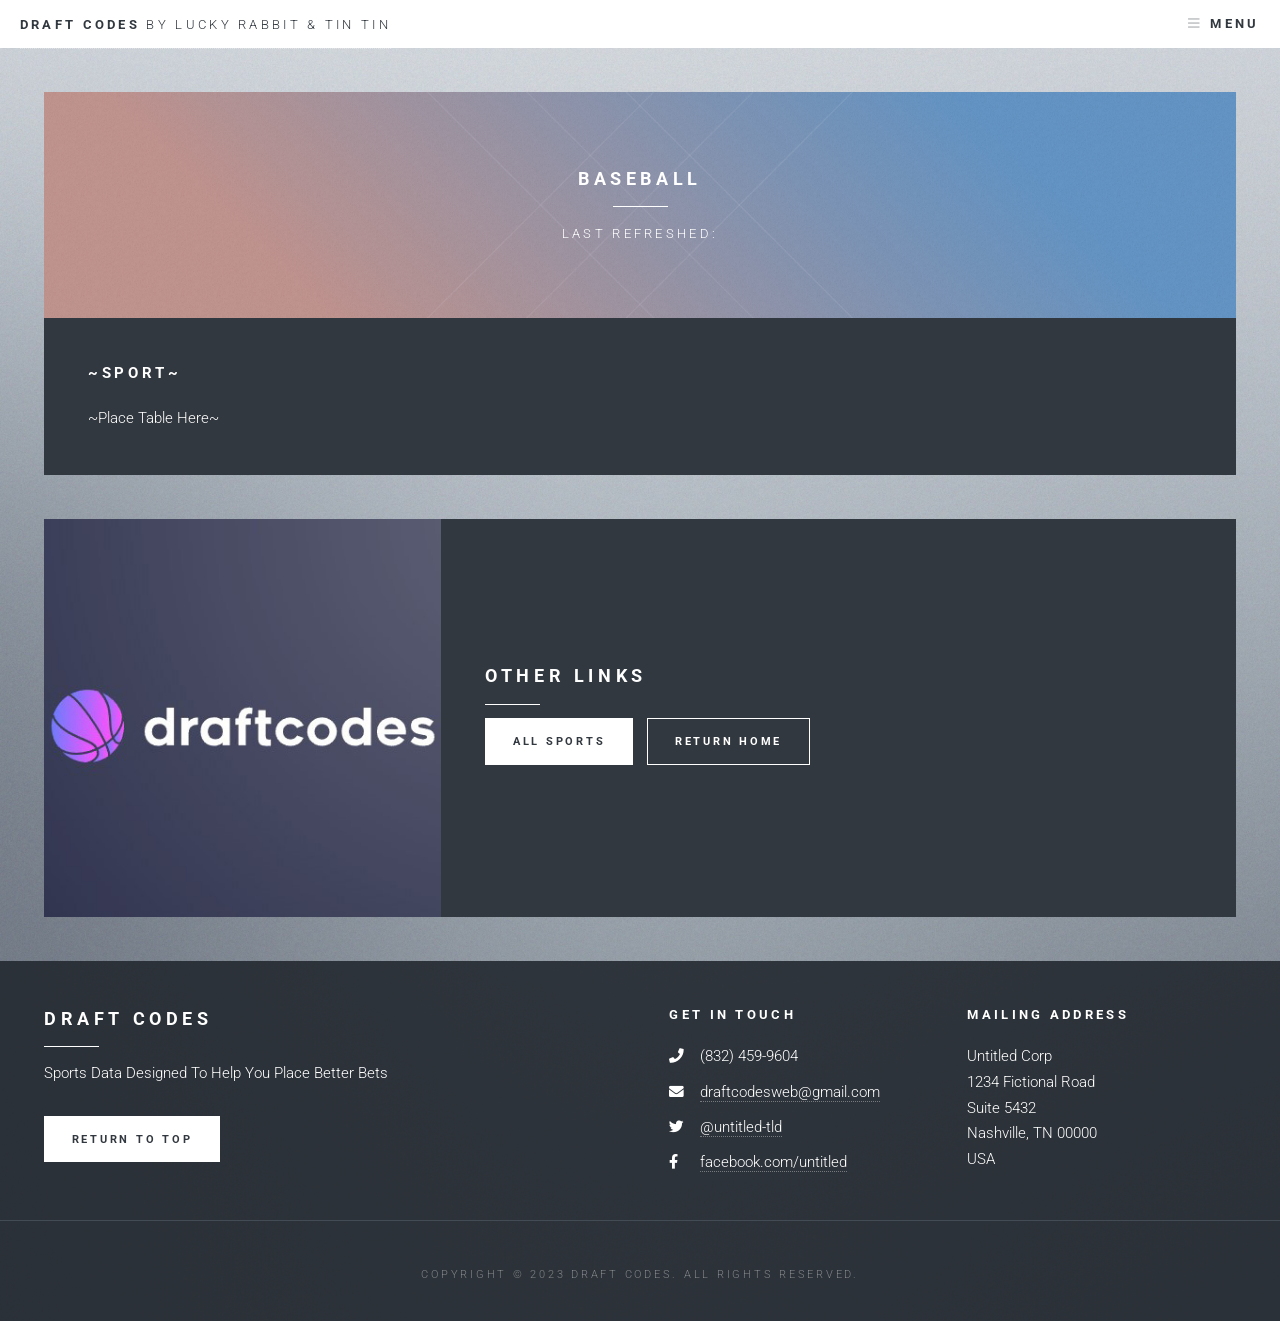
==== baseball.html @ b9e0474b "page changes" ====
<html>
	<head>
		<title>DraftCodes</title>
		<meta charset="utf-8" />
		<meta name="viewport" content="width=device-width, initial-scale=1, user-scalable=no" />
		<link rel="stylesheet" href="assets/css/main.css" />
	</head>
	<body class="is-preload">

		<!-- Page Wrapper -->
			<div id="page-wrapper">

				<!-- Header -->
					<header id="header">
						<h1><a href="index.html">Draft Codes <span>by Lucky Rabbit & Tin Tin</span></a></h1>
						<nav>
							<a href="#menu">Menu</a>
						</nav>
					</header>

				<!-- Menu -->
				<nav id="menu">
					<div class="inner">
						<h2>Menu</h2>
						<ul class="links">
							<li><a href="index.html">Home</a></li>
							<li><a href="generic.html">Sports</a></li>
							<li><a href="subscribe.html">Subscribe</a></li>
							<li><a href="subscribe.html#two">Customer Portal</a></li>
						</ul>
					</div>
				</nav>

				<!-- Main -->
					<div id="main">

				<!-- Content -->
							<section id="content" class="default">
								<header class="major">
									<h2>Baseball</h2>
									<p>Last Refreshed:</p>
								</header>
								<div class="content">
                  <h1>~Sport~</h1>
									<p>~Place Table Here~</p>
								</div>
							</section>
							<section id="two" class="spotlight">
								<div class="image"><img src="images/draftcodes.jpg" alt="" /></div><div class="content">
									<h2>Other Links</h2>
									<ul class="actions">
                    <li><a href="generic.html" target="_blank" class="button primary">All Sports</a></li>
										<li><a href="index.html" class="button">Return Home</a></li>
                  </ul>
								</div>
							</section>
					</div>

				<!-- Footer -->
				<section id="footer">
					<div class="inner">
						<section class="about">
							<h2>Draft Codes</h2>
							<p>Sports Data Designed To Help You Place Better Bets</p>
							<ul class="actions">
								<li><a href="index.html" class="button primary">Return To Top</a></li>
							</ul>
						</section>
						<section>
							<h3>Get in Touch</h3>
							<ul class="contact">
								<li class="icon solid fa-phone">(832) 459-9604</li>
								<li class="icon solid fa-envelope"><a href = "mailto: draftcodesweb@gmail.com">draftcodesweb@gmail.com</a></li>
								<li class="icon brands fa-twitter"><a href="#">@untitled-tld</a></li>
								<li class="icon brands fa-facebook-f"><a href="#">facebook.com/untitled</a></li>
							</ul>
						</section>
						<section>
							<h3>Mailing Address</h3>
							<p>Untitled Corp<br />
							1234 Fictional Road<br />
							Suite 5432<br />
							Nashville, TN 00000<br />
							USA</p>
						</section>
					</div>
					<div class="copyright">
						<p>Copyright &copy; 2023 Draft Codes. All rights reserved.</p>
					</div>
				</section>

			</div>

		<!-- Scripts -->
			<script src="assets/js/jquery.min.js"></script>
			<script src="assets/js/browser.min.js"></script>
			<script src="assets/js/breakpoints.min.js"></script>
			<script src="assets/js/util.js"></script>
			<script src="assets/js/main.js"></script>

	</body>
</html>
---- assets/css/main.css ----
@import url(fontawesome-all.min.css);
@import url("https://fonts.googleapis.com/css?family=Roboto:300,700,300italic,700italic");

/*
	Magnetic by Pixelarity
	pixelarity.com | hello@pixelarity.com
	License: pixelarity.com/license
*/

html, body, div, span, applet, object,
iframe, h1, h2, h3, h4, h5, h6, p, blockquote,
pre, a, abbr, acronym, address, big, cite,
code, del, dfn, em, img, ins, kbd, q, s, samp,
small, strike, strong, sub, sup, tt, var, b,
u, i, center, dl, dt, dd, ol, ul, li, fieldset,
form, label, legend, table, caption, tbody,
tfoot, thead, tr, th, td, article, aside,
canvas, details, embed, figure, figcaption,
footer, header, hgroup, menu, nav, output, ruby,
section, summary, time, mark, audio, video {
	margin: 0;
	padding: 0;
	border: 0;
	font-size: 100%;
	font: inherit;
	vertical-align: baseline;}

article, aside, details, figcaption, figure,
footer, header, hgroup, menu, nav, section {
	display: block;}

body {
	line-height: 1;
}

ol, ul {
	list-style: none;
}

blockquote, q {
	quotes: none;
}

	blockquote:before, blockquote:after, q:before, q:after {
		content: '';
		content: none;
	}

table {
	border-collapse: collapse;
	border-spacing: 0;
}

body {
	-webkit-text-size-adjust: none;
}

mark {
	background-color: transparent;
	color: inherit;
}

input::-moz-focus-inner {
	border: 0;
	padding: 0;
}

input, select, textarea {
	-moz-appearance: none;
	-webkit-appearance: none;
	-ms-appearance: none;
	appearance: none;
}

/* Basic */

	@-ms-viewport {
		width: device-width;
	}

	body {
		-ms-overflow-style: scrollbar;
	}

	@media screen and (max-width: 480px) {

		html, body {
			min-width: 320px;
		}

	}

	html {
		box-sizing: border-box;
	}

	*, *:before, *:after {
		box-sizing: inherit;
	}

	body {
		background-color: #6a707c;
		background-image: url("images/overlay.png"), url("../../images/bg.jpg");
		background-size: 100px 100px,				100% auto;
		background-repeat: repeat,						no-repeat;
		background-attachment: scroll,						scroll;
		background-position: top left,					center 0px;
	}

		body.is-preload *, body.is-preload *:before, body.is-preload *:after {
			-moz-animation: none !important;
			-webkit-animation: none !important;
			-ms-animation: none !important;
			animation: none !important;
			-moz-transition: none !important;
			-webkit-transition: none !important;
			-ms-transition: none !important;
			transition: none !important;
		}

		@media screen and (max-width: 980px) {

			body {
				background-size: 100px 100px,				200% auto;
			}

		}

		@media screen and (max-width: 736px) {

			body {
				background-image: none;
			}

		}

/* Type */

	html {
		font-size: 13pt;
	}

		@media screen and (max-width: 1680px) {

			html {
				font-size: 11pt;
			}

		}

		@media screen and (max-width: 736px) {

			html {
				font-size: 12pt;
			}

		}

		@media screen and (max-width: 360px) {

			html {
				font-size: 11pt;
			}

		}

	body, input, select, textarea {
		color: #ffffff;
		font-family: "Roboto", Helvetica, sans-serif;
		font-weight: 300;
		font-size: 1em;
		line-height: 2;
	}

		@media screen and (max-width: 1280px) {

			body, input, select, textarea {
				line-height: 1.75;
			}

		}

	a {
		-moz-transition: border-bottom-color 0.2s ease, color 0.2s ease;
		-webkit-transition: border-bottom-color 0.2s ease, color 0.2s ease;
		-ms-transition: border-bottom-color 0.2s ease, color 0.2s ease;
		transition: border-bottom-color 0.2s ease, color 0.2s ease;
		border-bottom: dotted 1px rgba(255, 255, 255, 0.35);
		color: #ffffff;
		text-decoration: none;
	}

		a:hover {
			color: #ffb6af !important;
			border-bottom-color: transparent;
		}

	strong, b {
		color: #ffffff;
		font-weight: 700;
	}

	em, i {
		font-style: italic;
	}

	p {
		margin: 0 0 2em 0;
	}

	h1, h2, h3, h4, h5, h6 {
		color: #ffffff;
		font-weight: 700;
		letter-spacing: 0.25em;
		line-height: 1.5;
		margin: 0 0 1.5em 0;
		text-transform: uppercase;
	}

		h1 a, h2 a, h3 a, h4 a, h5 a, h6 a {
			color: inherit;
			text-decoration: none;
		}

		h1 span, h2 span, h3 span, h4 span, h5 span, h6 span {
			font-weight: 300;
		}

	h2 {
		font-size: 1.5em;
		margin-bottom: 1.5em;
	}

		h2:after {
			content: '';
			display: block;
			position: relative;
			top: 0.75em;
			width: 3em;
			height: 1px;
			background: #ffffff;
		}

	h3 {
		font-size: 0.9em;
	}

	h4 {
		font-size: 0.8em;
	}

	h5 {
		font-size: 0.8em;
	}

	h6 {
		font-size: 0.8em;
	}

	@media screen and (max-width: 1280px) {

		h2 {
			font-size: 1.25em;
		}

	}

	@media screen and (max-width: 736px) {

		h2 {
			font-size: 1.1em;
		}

	}

	sub {
		font-size: 0.8em;
		position: relative;
		top: 0.5em;
	}

	sup {
		font-size: 0.8em;
		position: relative;
		top: -0.5em;
	}

	blockquote {
		border-left: solid 4px #434b55;
		font-style: italic;
		margin: 0 0 2em 0;
		padding: 0.5em 0 0.5em 2em;
	}

	code {
		background: #383F47;
		font-family: "Courier New", monospace;
		font-size: 0.9em;
		margin: 0 0.25em;
		padding: 0.5em 0.65em;
	}

	pre {
		-webkit-overflow-scrolling: touch;
		font-family: "Courier New", monospace;
		font-size: 0.9em;
		margin: 0 0 2em 0;
	}

		pre code {
			display: block;
			line-height: 1.75em;
			padding: 1em 1.5em;
			overflow-x: auto;
		}

	hr {
		border: 0;
		border-bottom: solid 1px #434b55;
		margin: 3em 0;
	}

		hr.major {
			margin: 5em 0;
		}

	.align-left {
		text-align: left;
	}

	.align-center {
		text-align: center;
	}

	.align-right {
		text-align: right;
	}

/* Row */

	.row {
		display: flex;
		flex-wrap: wrap;
		box-sizing: border-box;
		align-items: stretch;
	}

		.row > * {
			box-sizing: border-box;
		}

		.row.gtr-uniform > * > :last-child {
			margin-bottom: 0;
		}

		.row.aln-left {
			justify-content: flex-start;
		}

		.row.aln-center {
			justify-content: center;
		}

		.row.aln-right {
			justify-content: flex-end;
		}

		.row.aln-top {
			align-items: flex-start;
		}

		.row.aln-middle {
			align-items: center;
		}

		.row.aln-bottom {
			align-items: flex-end;
		}

		.row > .imp {
			order: -1;
		}

		.row > .col-1 {
			width: 8.33333%;
		}

		.row > .off-1 {
			margin-left: 8.33333%;
		}

		.row > .col-2 {
			width: 16.66667%;
		}

		.row > .off-2 {
			margin-left: 16.66667%;
		}

		.row > .col-3 {
			width: 25%;
		}

		.row > .off-3 {
			margin-left: 25%;
		}

		.row > .col-4 {
			width: 33.33333%;
		}

		.row > .off-4 {
			margin-left: 33.33333%;
		}

		.row > .col-5 {
			width: 41.66667%;
		}

		.row > .off-5 {
			margin-left: 41.66667%;
		}

		.row > .col-6 {
			width: 50%;
		}

		.row > .off-6 {
			margin-left: 50%;
		}

		.row > .col-7 {
			width: 58.33333%;
		}

		.row > .off-7 {
			margin-left: 58.33333%;
		}

		.row > .col-8 {
			width: 66.66667%;
		}

		.row > .off-8 {
			margin-left: 66.66667%;
		}

		.row > .col-9 {
			width: 75%;
		}

		.row > .off-9 {
			margin-left: 75%;
		}

		.row > .col-10 {
			width: 83.33333%;
		}

		.row > .off-10 {
			margin-left: 83.33333%;
		}

		.row > .col-11 {
			width: 91.66667%;
		}

		.row > .off-11 {
			margin-left: 91.66667%;
		}

		.row > .col-12 {
			width: 100%;
		}

		.row > .off-12 {
			margin-left: 100%;
		}

		.row.gtr-0 {
			margin-top: 0;
			margin-left: 0em;
		}

			.row.gtr-0 > * {
				padding: 0 0 0 0em;
			}

			.row.gtr-0.gtr-uniform {
				margin-top: 0em;
			}

				.row.gtr-0.gtr-uniform > * {
					padding-top: 0em;
				}

		.row.gtr-25 {
			margin-top: 0;
			margin-left: -0.4375em;
		}

			.row.gtr-25 > * {
				padding: 0 0 0 0.4375em;
			}

			.row.gtr-25.gtr-uniform {
				margin-top: -0.4375em;
			}

				.row.gtr-25.gtr-uniform > * {
					padding-top: 0.4375em;
				}

		.row.gtr-50 {
			margin-top: 0;
			margin-left: -0.875em;
		}

			.row.gtr-50 > * {
				padding: 0 0 0 0.875em;
			}

			.row.gtr-50.gtr-uniform {
				margin-top: -0.875em;
			}

				.row.gtr-50.gtr-uniform > * {
					padding-top: 0.875em;
				}

		.row {
			margin-top: 0;
			margin-left: -1.75em;
		}

			.row > * {
				padding: 0 0 0 1.75em;
			}

			.row.gtr-uniform {
				margin-top: -1.75em;
			}

				.row.gtr-uniform > * {
					padding-top: 1.75em;
				}

		.row.gtr-150 {
			margin-top: 0;
			margin-left: -2.625em;
		}

			.row.gtr-150 > * {
				padding: 0 0 0 2.625em;
			}

			.row.gtr-150.gtr-uniform {
				margin-top: -2.625em;
			}

				.row.gtr-150.gtr-uniform > * {
					padding-top: 2.625em;
				}

		.row.gtr-200 {
			margin-top: 0;
			margin-left: -3.5em;
		}

			.row.gtr-200 > * {
				padding: 0 0 0 3.5em;
			}

			.row.gtr-200.gtr-uniform {
				margin-top: -3.5em;
			}

				.row.gtr-200.gtr-uniform > * {
					padding-top: 3.5em;
				}

		@media screen and (max-width: 1680px) {

			.row {
				display: flex;
				flex-wrap: wrap;
				box-sizing: border-box;
				align-items: stretch;
			}

				.row > * {
					box-sizing: border-box;
				}

				.row.gtr-uniform > * > :last-child {
					margin-bottom: 0;
				}

				.row.aln-left {
					justify-content: flex-start;
				}

				.row.aln-center {
					justify-content: center;
				}

				.row.aln-right {
					justify-content: flex-end;
				}

				.row.aln-top {
					align-items: flex-start;
				}

				.row.aln-middle {
					align-items: center;
				}

				.row.aln-bottom {
					align-items: flex-end;
				}

				.row > .imp-xlarge {
					order: -1;
				}

				.row > .col-1-xlarge {
					width: 8.33333%;
				}

				.row > .off-1-xlarge {
					margin-left: 8.33333%;
				}

				.row > .col-2-xlarge {
					width: 16.66667%;
				}

				.row > .off-2-xlarge {
					margin-left: 16.66667%;
				}

				.row > .col-3-xlarge {
					width: 25%;
				}

				.row > .off-3-xlarge {
					margin-left: 25%;
				}

				.row > .col-4-xlarge {
					width: 33.33333%;
				}

				.row > .off-4-xlarge {
					margin-left: 33.33333%;
				}

				.row > .col-5-xlarge {
					width: 41.66667%;
				}

				.row > .off-5-xlarge {
					margin-left: 41.66667%;
				}

				.row > .col-6-xlarge {
					width: 50%;
				}

				.row > .off-6-xlarge {
					margin-left: 50%;
				}

				.row > .col-7-xlarge {
					width: 58.33333%;
				}

				.row > .off-7-xlarge {
					margin-left: 58.33333%;
				}

				.row > .col-8-xlarge {
					width: 66.66667%;
				}

				.row > .off-8-xlarge {
					margin-left: 66.66667%;
				}

				.row > .col-9-xlarge {
					width: 75%;
				}

				.row > .off-9-xlarge {
					margin-left: 75%;
				}

				.row > .col-10-xlarge {
					width: 83.33333%;
				}

				.row > .off-10-xlarge {
					margin-left: 83.33333%;
				}

				.row > .col-11-xlarge {
					width: 91.66667%;
				}

				.row > .off-11-xlarge {
					margin-left: 91.66667%;
				}

				.row > .col-12-xlarge {
					width: 100%;
				}

				.row > .off-12-xlarge {
					margin-left: 100%;
				}

				.row.gtr-0 {
					margin-top: 0;
					margin-left: 0em;
				}

					.row.gtr-0 > * {
						padding: 0 0 0 0em;
					}

					.row.gtr-0.gtr-uniform {
						margin-top: 0em;
					}

						.row.gtr-0.gtr-uniform > * {
							padding-top: 0em;
						}

				.row.gtr-25 {
					margin-top: 0;
					margin-left: -0.4375em;
				}

					.row.gtr-25 > * {
						padding: 0 0 0 0.4375em;
					}

					.row.gtr-25.gtr-uniform {
						margin-top: -0.4375em;
					}

						.row.gtr-25.gtr-uniform > * {
							padding-top: 0.4375em;
						}

				.row.gtr-50 {
					margin-top: 0;
					margin-left: -0.875em;
				}

					.row.gtr-50 > * {
						padding: 0 0 0 0.875em;
					}

					.row.gtr-50.gtr-uniform {
						margin-top: -0.875em;
					}

						.row.gtr-50.gtr-uniform > * {
							padding-top: 0.875em;
						}

				.row {
					margin-top: 0;
					margin-left: -1.75em;
				}

					.row > * {
						padding: 0 0 0 1.75em;
					}

					.row.gtr-uniform {
						margin-top: -1.75em;
					}

						.row.gtr-uniform > * {
							padding-top: 1.75em;
						}

				.row.gtr-150 {
					margin-top: 0;
					margin-left: -2.625em;
				}

					.row.gtr-150 > * {
						padding: 0 0 0 2.625em;
					}

					.row.gtr-150.gtr-uniform {
						margin-top: -2.625em;
					}

						.row.gtr-150.gtr-uniform > * {
							padding-top: 2.625em;
						}

				.row.gtr-200 {
					margin-top: 0;
					margin-left: -3.5em;
				}

					.row.gtr-200 > * {
						padding: 0 0 0 3.5em;
					}

					.row.gtr-200.gtr-uniform {
						margin-top: -3.5em;
					}

						.row.gtr-200.gtr-uniform > * {
							padding-top: 3.5em;
						}

		}

		@media screen and (max-width: 1280px) {

			.row {
				display: flex;
				flex-wrap: wrap;
				box-sizing: border-box;
				align-items: stretch;
			}

				.row > * {
					box-sizing: border-box;
				}

				.row.gtr-uniform > * > :last-child {
					margin-bottom: 0;
				}

				.row.aln-left {
					justify-content: flex-start;
				}

				.row.aln-center {
					justify-content: center;
				}

				.row.aln-right {
					justify-content: flex-end;
				}

				.row.aln-top {
					align-items: flex-start;
				}

				.row.aln-middle {
					align-items: center;
				}

				.row.aln-bottom {
					align-items: flex-end;
				}

				.row > .imp-large {
					order: -1;
				}

				.row > .col-1-large {
					width: 8.33333%;
				}

				.row > .off-1-large {
					margin-left: 8.33333%;
				}

				.row > .col-2-large {
					width: 16.66667%;
				}

				.row > .off-2-large {
					margin-left: 16.66667%;
				}

				.row > .col-3-large {
					width: 25%;
				}

				.row > .off-3-large {
					margin-left: 25%;
				}

				.row > .col-4-large {
					width: 33.33333%;
				}

				.row > .off-4-large {
					margin-left: 33.33333%;
				}

				.row > .col-5-large {
					width: 41.66667%;
				}

				.row > .off-5-large {
					margin-left: 41.66667%;
				}

				.row > .col-6-large {
					width: 50%;
				}

				.row > .off-6-large {
					margin-left: 50%;
				}

				.row > .col-7-large {
					width: 58.33333%;
				}

				.row > .off-7-large {
					margin-left: 58.33333%;
				}

				.row > .col-8-large {
					width: 66.66667%;
				}

				.row > .off-8-large {
					margin-left: 66.66667%;
				}

				.row > .col-9-large {
					width: 75%;
				}

				.row > .off-9-large {
					margin-left: 75%;
				}

				.row > .col-10-large {
					width: 83.33333%;
				}

				.row > .off-10-large {
					margin-left: 83.33333%;
				}

				.row > .col-11-large {
					width: 91.66667%;
				}

				.row > .off-11-large {
					margin-left: 91.66667%;
				}

				.row > .col-12-large {
					width: 100%;
				}

				.row > .off-12-large {
					margin-left: 100%;
				}

				.row.gtr-0 {
					margin-top: 0;
					margin-left: 0em;
				}

					.row.gtr-0 > * {
						padding: 0 0 0 0em;
					}

					.row.gtr-0.gtr-uniform {
						margin-top: 0em;
					}

						.row.gtr-0.gtr-uniform > * {
							padding-top: 0em;
						}

				.row.gtr-25 {
					margin-top: 0;
					margin-left: -0.4375em;
				}

					.row.gtr-25 > * {
						padding: 0 0 0 0.4375em;
					}

					.row.gtr-25.gtr-uniform {
						margin-top: -0.4375em;
					}

						.row.gtr-25.gtr-uniform > * {
							padding-top: 0.4375em;
						}

				.row.gtr-50 {
					margin-top: 0;
					margin-left: -0.875em;
				}

					.row.gtr-50 > * {
						padding: 0 0 0 0.875em;
					}

					.row.gtr-50.gtr-uniform {
						margin-top: -0.875em;
					}

						.row.gtr-50.gtr-uniform > * {
							padding-top: 0.875em;
						}

				.row {
					margin-top: 0;
					margin-left: -1.75em;
				}

					.row > * {
						padding: 0 0 0 1.75em;
					}

					.row.gtr-uniform {
						margin-top: -1.75em;
					}

						.row.gtr-uniform > * {
							padding-top: 1.75em;
						}

				.row.gtr-150 {
					margin-top: 0;
					margin-left: -2.625em;
				}

					.row.gtr-150 > * {
						padding: 0 0 0 2.625em;
					}

					.row.gtr-150.gtr-uniform {
						margin-top: -2.625em;
					}

						.row.gtr-150.gtr-uniform > * {
							padding-top: 2.625em;
						}

				.row.gtr-200 {
					margin-top: 0;
					margin-left: -3.5em;
				}

					.row.gtr-200 > * {
						padding: 0 0 0 3.5em;
					}

					.row.gtr-200.gtr-uniform {
						margin-top: -3.5em;
					}

						.row.gtr-200.gtr-uniform > * {
							padding-top: 3.5em;
						}

		}

		@media screen and (max-width: 980px) {

			.row {
				display: flex;
				flex-wrap: wrap;
				box-sizing: border-box;
				align-items: stretch;
			}

				.row > * {
					box-sizing: border-box;
				}

				.row.gtr-uniform > * > :last-child {
					margin-bottom: 0;
				}

				.row.aln-left {
					justify-content: flex-start;
				}

				.row.aln-center {
					justify-content: center;
				}

				.row.aln-right {
					justify-content: flex-end;
				}

				.row.aln-top {
					align-items: flex-start;
				}

				.row.aln-middle {
					align-items: center;
				}

				.row.aln-bottom {
					align-items: flex-end;
				}

				.row > .imp-medium {
					order: -1;
				}

				.row > .col-1-medium {
					width: 8.33333%;
				}

				.row > .off-1-medium {
					margin-left: 8.33333%;
				}

				.row > .col-2-medium {
					width: 16.66667%;
				}

				.row > .off-2-medium {
					margin-left: 16.66667%;
				}

				.row > .col-3-medium {
					width: 25%;
				}

				.row > .off-3-medium {
					margin-left: 25%;
				}

				.row > .col-4-medium {
					width: 33.33333%;
				}

				.row > .off-4-medium {
					margin-left: 33.33333%;
				}

				.row > .col-5-medium {
					width: 41.66667%;
				}

				.row > .off-5-medium {
					margin-left: 41.66667%;
				}

				.row > .col-6-medium {
					width: 50%;
				}

				.row > .off-6-medium {
					margin-left: 50%;
				}

				.row > .col-7-medium {
					width: 58.33333%;
				}

				.row > .off-7-medium {
					margin-left: 58.33333%;
				}

				.row > .col-8-medium {
					width: 66.66667%;
				}

				.row > .off-8-medium {
					margin-left: 66.66667%;
				}

				.row > .col-9-medium {
					width: 75%;
				}

				.row > .off-9-medium {
					margin-left: 75%;
				}

				.row > .col-10-medium {
					width: 83.33333%;
				}

				.row > .off-10-medium {
					margin-left: 83.33333%;
				}

				.row > .col-11-medium {
					width: 91.66667%;
				}

				.row > .off-11-medium {
					margin-left: 91.66667%;
				}

				.row > .col-12-medium {
					width: 100%;
				}

				.row > .off-12-medium {
					margin-left: 100%;
				}

				.row.gtr-0 {
					margin-top: 0;
					margin-left: 0em;
				}

					.row.gtr-0 > * {
						padding: 0 0 0 0em;
					}

					.row.gtr-0.gtr-uniform {
						margin-top: 0em;
					}

						.row.gtr-0.gtr-uniform > * {
							padding-top: 0em;
						}

				.row.gtr-25 {
					margin-top: 0;
					margin-left: -0.4375em;
				}

					.row.gtr-25 > * {
						padding: 0 0 0 0.4375em;
					}

					.row.gtr-25.gtr-uniform {
						margin-top: -0.4375em;
					}

						.row.gtr-25.gtr-uniform > * {
							padding-top: 0.4375em;
						}

				.row.gtr-50 {
					margin-top: 0;
					margin-left: -0.875em;
				}

					.row.gtr-50 > * {
						padding: 0 0 0 0.875em;
					}

					.row.gtr-50.gtr-uniform {
						margin-top: -0.875em;
					}

						.row.gtr-50.gtr-uniform > * {
							padding-top: 0.875em;
						}

				.row {
					margin-top: 0;
					margin-left: -1.75em;
				}

					.row > * {
						padding: 0 0 0 1.75em;
					}

					.row.gtr-uniform {
						margin-top: -1.75em;
					}

						.row.gtr-uniform > * {
							padding-top: 1.75em;
						}

				.row.gtr-150 {
					margin-top: 0;
					margin-left: -2.625em;
				}

					.row.gtr-150 > * {
						padding: 0 0 0 2.625em;
					}

					.row.gtr-150.gtr-uniform {
						margin-top: -2.625em;
					}

						.row.gtr-150.gtr-uniform > * {
							padding-top: 2.625em;
						}

				.row.gtr-200 {
					margin-top: 0;
					margin-left: -3.5em;
				}

					.row.gtr-200 > * {
						padding: 0 0 0 3.5em;
					}

					.row.gtr-200.gtr-uniform {
						margin-top: -3.5em;
					}

						.row.gtr-200.gtr-uniform > * {
							padding-top: 3.5em;
						}

		}

		@media screen and (max-width: 736px) {

			.row {
				display: flex;
				flex-wrap: wrap;
				box-sizing: border-box;
				align-items: stretch;
			}

				.row > * {
					box-sizing: border-box;
				}

				.row.gtr-uniform > * > :last-child {
					margin-bottom: 0;
				}

				.row.aln-left {
					justify-content: flex-start;
				}

				.row.aln-center {
					justify-content: center;
				}

				.row.aln-right {
					justify-content: flex-end;
				}

				.row.aln-top {
					align-items: flex-start;
				}

				.row.aln-middle {
					align-items: center;
				}

				.row.aln-bottom {
					align-items: flex-end;
				}

				.row > .imp-small {
					order: -1;
				}

				.row > .col-1-small {
					width: 8.33333%;
				}

				.row > .off-1-small {
					margin-left: 8.33333%;
				}

				.row > .col-2-small {
					width: 16.66667%;
				}

				.row > .off-2-small {
					margin-left: 16.66667%;
				}

				.row > .col-3-small {
					width: 25%;
				}

				.row > .off-3-small {
					margin-left: 25%;
				}

				.row > .col-4-small {
					width: 33.33333%;
				}

				.row > .off-4-small {
					margin-left: 33.33333%;
				}

				.row > .col-5-small {
					width: 41.66667%;
				}

				.row > .off-5-small {
					margin-left: 41.66667%;
				}

				.row > .col-6-small {
					width: 50%;
				}

				.row > .off-6-small {
					margin-left: 50%;
				}

				.row > .col-7-small {
					width: 58.33333%;
				}

				.row > .off-7-small {
					margin-left: 58.33333%;
				}

				.row > .col-8-small {
					width: 66.66667%;
				}

				.row > .off-8-small {
					margin-left: 66.66667%;
				}

				.row > .col-9-small {
					width: 75%;
				}

				.row > .off-9-small {
					margin-left: 75%;
				}

				.row > .col-10-small {
					width: 83.33333%;
				}

				.row > .off-10-small {
					margin-left: 83.33333%;
				}

				.row > .col-11-small {
					width: 91.66667%;
				}

				.row > .off-11-small {
					margin-left: 91.66667%;
				}

				.row > .col-12-small {
					width: 100%;
				}

				.row > .off-12-small {
					margin-left: 100%;
				}

				.row.gtr-0 {
					margin-top: 0;
					margin-left: 0em;
				}

					.row.gtr-0 > * {
						padding: 0 0 0 0em;
					}

					.row.gtr-0.gtr-uniform {
						margin-top: 0em;
					}

						.row.gtr-0.gtr-uniform > * {
							padding-top: 0em;
						}

				.row.gtr-25 {
					margin-top: 0;
					margin-left: -0.4375em;
				}

					.row.gtr-25 > * {
						padding: 0 0 0 0.4375em;
					}

					.row.gtr-25.gtr-uniform {
						margin-top: -0.4375em;
					}

						.row.gtr-25.gtr-uniform > * {
							padding-top: 0.4375em;
						}

				.row.gtr-50 {
					margin-top: 0;
					margin-left: -0.875em;
				}

					.row.gtr-50 > * {
						padding: 0 0 0 0.875em;
					}

					.row.gtr-50.gtr-uniform {
						margin-top: -0.875em;
					}

						.row.gtr-50.gtr-uniform > * {
							padding-top: 0.875em;
						}

				.row {
					margin-top: 0;
					margin-left: -1.75em;
				}

					.row > * {
						padding: 0 0 0 1.75em;
					}

					.row.gtr-uniform {
						margin-top: -1.75em;
					}

						.row.gtr-uniform > * {
							padding-top: 1.75em;
						}

				.row.gtr-150 {
					margin-top: 0;
					margin-left: -2.625em;
				}

					.row.gtr-150 > * {
						padding: 0 0 0 2.625em;
					}

					.row.gtr-150.gtr-uniform {
						margin-top: -2.625em;
					}

						.row.gtr-150.gtr-uniform > * {
							padding-top: 2.625em;
						}

				.row.gtr-200 {
					margin-top: 0;
					margin-left: -3.5em;
				}

					.row.gtr-200 > * {
						padding: 0 0 0 3.5em;
					}

					.row.gtr-200.gtr-uniform {
						margin-top: -3.5em;
					}

						.row.gtr-200.gtr-uniform > * {
							padding-top: 3.5em;
						}

		}

		@media screen and (max-width: 480px) {

			.row {
				display: flex;
				flex-wrap: wrap;
				box-sizing: border-box;
				align-items: stretch;
			}

				.row > * {
					box-sizing: border-box;
				}

				.row.gtr-uniform > * > :last-child {
					margin-bottom: 0;
				}

				.row.aln-left {
					justify-content: flex-start;
				}

				.row.aln-center {
					justify-content: center;
				}

				.row.aln-right {
					justify-content: flex-end;
				}

				.row.aln-top {
					align-items: flex-start;
				}

				.row.aln-middle {
					align-items: center;
				}

				.row.aln-bottom {
					align-items: flex-end;
				}

				.row > .imp-xsmall {
					order: -1;
				}

				.row > .col-1-xsmall {
					width: 8.33333%;
				}

				.row > .off-1-xsmall {
					margin-left: 8.33333%;
				}

				.row > .col-2-xsmall {
					width: 16.66667%;
				}

				.row > .off-2-xsmall {
					margin-left: 16.66667%;
				}

				.row > .col-3-xsmall {
					width: 25%;
				}

				.row > .off-3-xsmall {
					margin-left: 25%;
				}

				.row > .col-4-xsmall {
					width: 33.33333%;
				}

				.row > .off-4-xsmall {
					margin-left: 33.33333%;
				}

				.row > .col-5-xsmall {
					width: 41.66667%;
				}

				.row > .off-5-xsmall {
					margin-left: 41.66667%;
				}

				.row > .col-6-xsmall {
					width: 50%;
				}

				.row > .off-6-xsmall {
					margin-left: 50%;
				}

				.row > .col-7-xsmall {
					width: 58.33333%;
				}

				.row > .off-7-xsmall {
					margin-left: 58.33333%;
				}

				.row > .col-8-xsmall {
					width: 66.66667%;
				}

				.row > .off-8-xsmall {
					margin-left: 66.66667%;
				}

				.row > .col-9-xsmall {
					width: 75%;
				}

				.row > .off-9-xsmall {
					margin-left: 75%;
				}

				.row > .col-10-xsmall {
					width: 83.33333%;
				}

				.row > .off-10-xsmall {
					margin-left: 83.33333%;
				}

				.row > .col-11-xsmall {
					width: 91.66667%;
				}

				.row > .off-11-xsmall {
					margin-left: 91.66667%;
				}

				.row > .col-12-xsmall {
					width: 100%;
				}

				.row > .off-12-xsmall {
					margin-left: 100%;
				}

				.row.gtr-0 {
					margin-top: 0;
					margin-left: 0em;
				}

					.row.gtr-0 > * {
						padding: 0 0 0 0em;
					}

					.row.gtr-0.gtr-uniform {
						margin-top: 0em;
					}

						.row.gtr-0.gtr-uniform > * {
							padding-top: 0em;
						}

				.row.gtr-25 {
					margin-top: 0;
					margin-left: -0.3125em;
				}

					.row.gtr-25 > * {
						padding: 0 0 0 0.3125em;
					}

					.row.gtr-25.gtr-uniform {
						margin-top: -0.3125em;
					}

						.row.gtr-25.gtr-uniform > * {
							padding-top: 0.3125em;
						}

				.row.gtr-50 {
					margin-top: 0;
					margin-left: -0.625em;
				}

					.row.gtr-50 > * {
						padding: 0 0 0 0.625em;
					}

					.row.gtr-50.gtr-uniform {
						margin-top: -0.625em;
					}

						.row.gtr-50.gtr-uniform > * {
							padding-top: 0.625em;
						}

				.row {
					margin-top: 0;
					margin-left: -1.25em;
				}

					.row > * {
						padding: 0 0 0 1.25em;
					}

					.row.gtr-uniform {
						margin-top: -1.25em;
					}

						.row.gtr-uniform > * {
							padding-top: 1.25em;
						}

				.row.gtr-150 {
					margin-top: 0;
					margin-left: -1.875em;
				}

					.row.gtr-150 > * {
						padding: 0 0 0 1.875em;
					}

					.row.gtr-150.gtr-uniform {
						margin-top: -1.875em;
					}

						.row.gtr-150.gtr-uniform > * {
							padding-top: 1.875em;
						}

				.row.gtr-200 {
					margin-top: 0;
					margin-left: -2.5em;
				}

					.row.gtr-200 > * {
						padding: 0 0 0 2.5em;
					}

					.row.gtr-200.gtr-uniform {
						margin-top: -2.5em;
					}

						.row.gtr-200.gtr-uniform > * {
							padding-top: 2.5em;
						}

		}

/* Box */

	.box {
		border: solid 1px #434b55;
		margin-bottom: 2em;
		padding: 1.5em;
	}

		.box > :last-child,
		.box > :last-child > :last-child,
		.box > :last-child > :last-child > :last-child {
			margin-bottom: 0;
		}

		.box.alt {
			border: 0;
			border-radius: 0;
			padding: 0;
		}

/* Button */

	input[type="submit"],
	input[type="reset"],
	input[type="button"],
	button,
	.button {
		-moz-appearance: none;
		-webkit-appearance: none;
		-ms-appearance: none;
		appearance: none;
		-moz-transition: background-color 0.2s ease-in-out, color 0.2s ease-in-out;
		-webkit-transition: background-color 0.2s ease-in-out, color 0.2s ease-in-out;
		-ms-transition: background-color 0.2s ease-in-out, color 0.2s ease-in-out;
		transition: background-color 0.2s ease-in-out, color 0.2s ease-in-out;
		display: inline-block;
		background-color: transparent;
		border: 0;
		border-radius: 0;
		box-shadow: inset 0 0 0 1px #ffffff;
		color: #ffffff !important;
		cursor: pointer;
		font-size: 0.75em;
		font-weight: 700;
		height: 4.25em;
		letter-spacing: 0.25em;
		line-height: 4.35em;
		padding: 0 2.5em;
		text-align: center;
		text-decoration: none;
		text-transform: uppercase;
		white-space: nowrap;
		text-overflow: ellipsis;
		overflow: hidden;
	}


		input[type="submit"]:hover,
		input[type="reset"]:hover,
		input[type="button"]:hover,
		button:hover,
		.button:hover {
			background-color: rgba(255, 255, 255, 0.1);
			color: #ffffff !important;
		}

		input[type="submit"]:active,
		input[type="reset"]:active,
		input[type="button"]:active,
		button:active,
		.button:active {
			background-color: rgba(255, 255, 255, 0.2);
			color: #ffffff !important;
		}

		input[type="submit"].icon:before,
		input[type="reset"].icon:before,
		input[type="button"].icon:before,
		button.icon:before,
		.button.icon:before {
			margin-right: 0.5em;
			color: #ffffff;
		}

		input[type="submit"].fit,
		input[type="reset"].fit,
		input[type="button"].fit,
		button.fit,
		.button.fit {
			width: 100%;
		}

		input[type="submit"].small,
		input[type="reset"].small,
		input[type="button"].small,
		button.small,
		.button.small {
			font-size: 0.65em;
		}

		input[type="submit"].large,
		input[type="reset"].large,
		input[type="button"].large,
		button.large,
		.button.large {
			font-size: 0.9em;
		}

		input[type="submit"].primary,
		input[type="reset"].primary,
		input[type="button"].primary,
		button.primary,
		.button.primary {
			background-color: #ffffff;
			box-shadow: none;
			color: #32383f !important;
		}

			input[type="submit"].primary:hover,
			input[type="reset"].primary:hover,
			input[type="button"].primary:hover,
			button.primary:hover,
			.button.primary:hover {
				background-color: rgba(255, 255, 255, 0.8);
			}

			input[type="submit"].primary.icon:before,
			input[type="reset"].primary.icon:before,
			input[type="button"].primary.icon:before,
			button.primary.icon:before,
			.button.primary.icon:before {
				color: #32383f;
			}

		input[type="submit"].disabled, input[type="submit"]:disabled,
		input[type="reset"].disabled,
		input[type="reset"]:disabled,
		input[type="button"].disabled,
		input[type="button"]:disabled,
		button.disabled,
		button:disabled,
		.button.disabled,
		.button:disabled {
			pointer-events: none;
			opacity: 0.25;
		}

		@media screen and (max-width: 736px) {

			input[type="submit"] .big,
			input[type="reset"] .big,
			input[type="button"] .big,
			button .big,
			.button .big {
				font-size: 0.75em;
				line-height: 4.35em;
			}

		}

/* Form */

	form {
		margin: 0 0 2em 0;
	}

	label {
		color: #ffffff;
		display: block;
		font-size: 0.9em;
		font-weight: 700;
		margin: 0 0 1em 0;
	}

	input[type="text"],
	input[type="password"],
	input[type="email"],
	input[type="tel"],
	select,
	textarea {
		-moz-appearance: none;
		-webkit-appearance: none;
		-ms-appearance: none;
		appearance: none;
		background: #383F47;
		border: none;
		border-radius: 0;
		color: inherit;
		display: block;
		outline: 0;
		padding: 0 1.25em;
		text-decoration: none;
		width: 100%;
	}

		input[type="text"]:invalid,
		input[type="password"]:invalid,
		input[type="email"]:invalid,
		input[type="tel"]:invalid,
		select:invalid,
		textarea:invalid {
			box-shadow: none;
		}

		input[type="text"]:focus,
		input[type="password"]:focus,
		input[type="email"]:focus,
		input[type="tel"]:focus,
		select:focus,
		textarea:focus {
			box-shadow: inset 0 0 0 2px #ffb6af;
		}

	select {
		background-image: url("data:image/svg+xml;charset=utf8,%3Csvg xmlns='http://www.w3.org/2000/svg' width='40' height='40' preserveAspectRatio='none' viewBox='0 0 40 40'%3E%3Cpath d='M9.4,12.3l10.4,10.4l10.4-10.4c0.2-0.2,0.5-0.4,0.9-0.4c0.3,0,0.6,0.1,0.9,0.4l3.3,3.3c0.2,0.2,0.4,0.5,0.4,0.9 c0,0.4-0.1,0.6-0.4,0.9L20.7,31.9c-0.2,0.2-0.5,0.4-0.9,0.4c-0.3,0-0.6-0.1-0.9-0.4L4.3,17.3c-0.2-0.2-0.4-0.5-0.4-0.9 c0-0.4,0.1-0.6,0.4-0.9l3.3-3.3c0.2-0.2,0.5-0.4,0.9-0.4S9.1,12.1,9.4,12.3z' fill='%23434b55' /%3E%3C/svg%3E");
		background-size: 1.25rem;
		background-repeat: no-repeat;
		background-position: calc(100% - 1rem) center;
		height: 3.25em;
		padding-right: 3.25em;
		text-overflow: ellipsis;
	}

		select:focus::-ms-value {
			background-color: transparent;
		}

		select::-ms-expand {
			display: none;
		}

		select option {
			color: #ffffff;
			background: #32383f;
		}

	input[type="text"],
	input[type="password"],
	input[type="email"],
	select {
		height: 3.25em;
	}

	textarea {
		padding: 1em 1.5em;
	}

	input[type="checkbox"],
	input[type="radio"] {
		-moz-appearance: none;
		-webkit-appearance: none;
		-ms-appearance: none;
		appearance: none;
		display: block;
		float: left;
		margin-right: -2em;
		opacity: 0;
		width: 1em;
		z-index: -1;
	}

		input[type="checkbox"] + label,
		input[type="radio"] + label {
			text-decoration: none;
			color: #ffffff;
			cursor: pointer;
			display: inline-block;
			font-size: 1em;
			font-weight: 300;
			padding-left: 2.7em;
			padding-right: 0.75em;
			position: relative;
		}

			input[type="checkbox"] + label:before,
			input[type="radio"] + label:before {
				-moz-osx-font-smoothing: grayscale;
				-webkit-font-smoothing: antialiased;
				display: inline-block;
				font-style: normal;
				font-variant: normal;
				text-rendering: auto;
				line-height: 1;
				text-transform: none !important;
				font-family: 'Font Awesome 5 Free';
				font-weight: 900;
			}

			input[type="checkbox"] + label:before,
			input[type="radio"] + label:before {
				background: #383F47;
				content: '';
				display: inline-block;
				font-size: 0.8em;
				height: 1.95em;
				left: 0;
				line-height: 2.1125em;
				position: absolute;
				text-align: center;
				top: 0;
				width: 1.95em;
			}

		input[type="checkbox"]:checked + label:before,
		input[type="radio"]:checked + label:before {
			color: #ffffff;
			content: '\f00c';
		}

		input[type="checkbox"]:focus + label:before,
		input[type="radio"]:focus + label:before {
			box-shadow: inset 0 0 0 2px #ffb6af;
		}

	input[type="radio"] + label:before {
		border-radius: 100%;
	}

	::-webkit-input-placeholder {
		color: #ffffff !important;
		opacity: 1.0;
	}

	:-moz-placeholder {
		color: #ffffff !important;
		opacity: 1.0;
	}

	::-moz-placeholder {
		color: #ffffff !important;
		opacity: 1.0;
	}

	:-ms-input-placeholder {
		color: #ffffff !important;
		opacity: 1.0;
	}

/* Icon */

	.icon {
		text-decoration: none;
		border-bottom: none;
		position: relative;
	}

		.icon:before {
			-moz-osx-font-smoothing: grayscale;
			-webkit-font-smoothing: antialiased;
			display: inline-block;
			font-style: normal;
			font-variant: normal;
			text-rendering: auto;
			line-height: 1;
			text-transform: none !important;
			font-family: 'Font Awesome 5 Free';
			font-weight: 400;
		}

		.icon > .label {
			display: none;
		}

		.icon.solid:before {
			font-weight: 900;
		}

		.icon.brands:before {
			font-family: 'Font Awesome 5 Brands';
		}

		.icon.major {
			display: block;
			margin: 0 0 1.5em 0;
		}

			.icon.major:before {
				font-size: 2rem;
				line-height: 2rem;
			}

/* Image */

	.image {
		border: 0;
		display: inline-block;
		position: relative;
	}

		.image img {
			display: block;
		}

		.image.left, .image.right {
			max-width: 40%;
		}

			.image.left img, .image.right img {
				width: 100%;
			}

		.image.left {
			float: left;
			padding: 0 1.5em 1em 0;
			top: 0.25em;
		}

		.image.right {
			float: right;
			padding: 0 0 1em 1.5em;
			top: 0.25em;
		}

		.image.fit {
			display: block;
			margin: 0 0 2em 0;
			width: 100%;
		}

			.image.fit img {
				width: 100%;
			}

		.image.main {
			display: block;
			margin: 0 0 3em 0;
			width: 100%;
		}

			.image.main img {
				width: 100%;
			}

/* List */

	ol {
		list-style: decimal;
		margin: 0 0 2em 0;
		padding-left: 1.25em;
	}

		ol li {
			padding-left: 0.25em;
		}

	ul {
		list-style: disc;
		margin: 0 0 2em 0;
		padding-left: 1em;
	}

		ul li {
			padding-left: 0.5em;
		}

		ul.alt {
			list-style: none;
			padding-left: 0;
		}

			ul.alt li {
				border-top: solid 1px #434b55;
				padding: 0.5em 0;
			}

				ul.alt li:first-child {
					border-top: 0;
					padding-top: 0;
				}

	dl {
		margin: 0 0 2em 0;
	}

		dl dt {
			display: block;
			font-weight: 700;
			margin: 0 0 1em 0;
		}

		dl dd {
			margin-left: 2em;
		}

/* Actions */

	ul.actions {
		display: -moz-flex;
		display: -webkit-flex;
		display: -ms-flex;
		display: flex;
		cursor: default;
		list-style: none;
		margin-left: -1em;
		padding-left: 0;
	}

		ul.actions li {
			padding: 0 0 0 1em;
			vertical-align: middle;
		}

		ul.actions.special {
			-moz-justify-content: center;
			-webkit-justify-content: center;
			-ms-justify-content: center;
			justify-content: center;
			width: 100%;
			margin-left: 0;
		}

			ul.actions.special li:first-child {
				padding-left: 0;
			}

		ul.actions.stacked {
			-moz-flex-direction: column;
			-webkit-flex-direction: column;
			-ms-flex-direction: column;
			flex-direction: column;
			margin-left: 0;
		}

			ul.actions.stacked li {
				padding: 1.3em 0 0 0;
			}

				ul.actions.stacked li:first-child {
					padding-top: 0;
				}

		ul.actions.fit {
			width: calc(100% + 1em);
			text-align: center;
		}

			ul.actions.fit li {
				-moz-flex-grow: 1;
				-webkit-flex-grow: 1;
				-ms-flex-grow: 1;
				flex-grow: 1;
				-moz-flex-shrink: 1;
				-webkit-flex-shrink: 1;
				-ms-flex-shrink: 1;
				flex-shrink: 1;
				width: 100%;
			}

				ul.actions.fit li > * {
					width: 100%;
				}

			ul.actions.fit.stacked {
				width: 100%;
			}

		@media screen and (max-width: 480px) {

			ul.actions:not(.fixed) {
				-moz-flex-direction: column;
				-webkit-flex-direction: column;
				-ms-flex-direction: column;
				flex-direction: column;
				margin-left: 0;
				width: 100% !important;
			}

				ul.actions:not(.fixed) li {
					-moz-flex-grow: 1;
					-webkit-flex-grow: 1;
					-ms-flex-grow: 1;
					flex-grow: 1;
					-moz-flex-shrink: 1;
					-webkit-flex-shrink: 1;
					-ms-flex-shrink: 1;
					flex-shrink: 1;
					padding: 1em 0 0 0;
					text-align: center;
					width: 100%;
				}

					ul.actions:not(.fixed) li > * {
						width: 100%;
					}

					ul.actions:not(.fixed) li:first-child {
						padding-top: 0;
					}

					ul.actions:not(.fixed) li input[type="submit"],
					ul.actions:not(.fixed) li input[type="reset"],
					ul.actions:not(.fixed) li input[type="button"],
					ul.actions:not(.fixed) li button,
					ul.actions:not(.fixed) li .button {
						width: 100%;
					}

						ul.actions:not(.fixed) li input[type="submit"].icon:before,
						ul.actions:not(.fixed) li input[type="reset"].icon:before,
						ul.actions:not(.fixed) li input[type="button"].icon:before,
						ul.actions:not(.fixed) li button.icon:before,
						ul.actions:not(.fixed) li .button.icon:before {
							margin-left: -0.5em;
						}

		}

/* Icons */

	ul.icons {
		cursor: default;
		list-style: none;
		padding-left: 0;
	}

		ul.icons li {
			display: inline-block;
			padding: 0 1em 0 0;
		}

			ul.icons li:last-child {
				padding-right: 0;
			}

			ul.icons li .icon:before {
				font-size: 1.5em;
			}

/* Nav

				body {
					padding-top: 3.25em;
				}

				#nav {
					position: fixed;
					top: 5000;
					left: 0;
					z-index: 1000;
					background-color: rgba(255, 255, 255, 0.95);
					background-image: url("images/overlay.png");
					width: 100%;
					height: 3.25em;
					line-height: 3.25em;
					text-align: center;
					font-family: 'Font Awesome 5 Free',
					font-weight: 700;
					text-transform: uppercase;
					cursor: default;
				}

					#nav ul {
						position: relative;
						z-index: 1001;
					}

					#nav li {
						display: inline-block;
						margin: 0 0.5em 0 0.5em;
						top: 0;
						position: relative;
						-moz-transition: top .15s ease-in-out;
						-webkit-transition: top .15s ease-in-out;
						-o-transition: top .15s ease-in-out;
						-ms-transition: top .15s ease-in-out;
						transition: top .15s ease-in-out;
					}

						#nav li > ul {
							display: none;
						}

						#nav li a, #nav li span {
							-moz-transition: background-color .075s ease-in-out, color .075s ease-in-out;
							-webkit-transition: background-color .075s ease-in-out, color .075s ease-in-out;
							-ms-transition: background-color .075s ease-in-out, color .075s ease-in-out;
							transition: background-color .075s ease-in-out, color .075s ease-in-out;
							position: relative;
							display: block;
							text-decoration: none;
							color: #6b7770;
							top: -6px;
							padding: 6px 1.5em 0.25em 1.5em;
							border-bottom-left-radius: 6px;
							border-bottom-right-radius: 6px;
							outline: 0;
						}

						#nav li:hover, #nav li.active {
							top: 3px;
						}

						#nav li:hover a, #nav li:hover span {
							background: #C1CAC5;
							color: #fff;
						}

						#nav li.active a, #nav li.active span {
							background: #C1CAC5;
							color: #fff;
						}

						#nav li.current a {
							background: #b1ddab;
							color: #fff;
						}

				.dropotron {
					list-style: none;
					background: #6B7770;
					color: #fff;
					border-radius: 6px;
					line-height: 2.75em;
					text-align: center;
					font-family: 'Font Awesome 5 Free',
					font-weight: 700;
					text-transform: uppercase;
					padding: 1em 0;
					text-align: left;
					min-width: 14em;
					margin-top: -1em;
					box-shadow: 0 1em 2em 0 rgba(0, 0, 0, 0.1);
				}

					.dropotron li {
						padding-left: 0;
					}

						.dropotron li > a, .dropotron li > span {
							display: block;
							color: #D7DAD8;
							text-decoration: none;
							padding: 0 1.25em;
						}

						.dropotron li:hover > a, .dropotron li:hover > span {
							color: #fff;
							background: #7B8780;
						}

						.dropotron li.active > a, .dropotron li.active > span {
							color: #fff;
							background: #7B8780;
						}

						.dropotron li:first-child {
							border-top: 0;
						}

					.dropotron.level-0 {
						margin-top: 1em;
						font-size: 0.9em;
					}

						.dropotron.level-0:before {
							content: '';
							position: absolute;
							left: 50%;
							margin-left: -1em;
							top: -0.65em;
							border-bottom: solid 1em #6B7770;
							border-left: solid 1em transparent;
							border-right: solid 1em transparent;
						}




							body {
								padding-top: 44px;
							}

								body.homepage {
									padding-top: 0;
								}

							#page-wrapper {
								-moz-backface-visibility: hidden;
								-webkit-backface-visibility: hidden;
								-ms-backface-visibility: hidden;
								backface-visibility: hidden;
								-moz-transition: -moz-transform 0.5s ease;
								-webkit-transition: -webkit-transform 0.5s ease;
								-ms-transition: -ms-transform 0.5s ease;
								transition: transform 0.5s ease;
								padding-bottom: 1px;
							}

							#titleBar {
								-moz-backface-visibility: hidden;
								-webkit-backface-visibility: hidden;
								-ms-backface-visibility: hidden;
								backface-visibility: hidden;
								-moz-transition: -moz-transform 0.5s ease;
								-webkit-transition: -webkit-transform 0.5s ease;
								-ms-transition: -ms-transform 0.5s ease;
								transition: transform 0.5s ease;
								display: block;
								height: 44px;
								left: 0;
								position: fixed;
								top: 0;
								width: 100%;
								z-index: 10001;
								background-color: rgba(21, 38, 23, 0.8);
								background-image: url("images/overlay.png");
							}

								#titleBar .title {
									display: block;
									position: relative;
									font-family: 'Open Sans Condensed', sans-serif;
									font-weight: 700;
									text-transform: uppercase;
									font-size: 1.25em;
									line-height: 44px;
									color: #fff;
									z-index: 1000;
									text-align: center;
								}

								#titleBar .toggle {
									text-decoration: none;
									position: absolute;
									left: 0;
									top: 0;
									width: 80px;
									height: 60px;
									z-index: 1001;
								}

									#titleBar .toggle:before {
										-moz-osx-font-smoothing: grayscale;
										-webkit-font-smoothing: antialiased;
										display: inline-block;
										font-style: normal;
										font-variant: normal;
										text-rendering: auto;
										line-height: 1;
										text-transform: none !important;
										font-family: 'Font Awesome 5 Free';
										font-weight: 900;
									}

									#titleBar .toggle:before {
										display: inline-block;
										text-decoration: none;
										position: absolute;
										left: 0;
										top: 0;
										background: #b1ddab;
										width: 44px;
										height: 44px;
										content: '\f0c9';
										color: #fff;
										text-align: center;
										line-height: 44px;
										font-size: 20px;
									}

									#titleBar .toggle:active:before {
										background-color: #a1cd9b;
									}

							#navPanel {
								-moz-backface-visibility: hidden;
								-webkit-backface-visibility: hidden;
								-ms-backface-visibility: hidden;
								backface-visibility: hidden;
								-moz-transform: translateX(-275px);
								-webkit-transform: translateX(-275px);
								-ms-transform: translateX(-275px);
								transform: translateX(-275px);
								-moz-transition: -moz-transform 0.5s ease;
								-webkit-transition: -webkit-transform 0.5s ease;
								-ms-transition: -ms-transform 0.5s ease;
								transition: transform 0.5s ease;
								display: block;
								height: 100%;
								left: 0;
								overflow-y: auto;
								position: fixed;
								top: 0;
								width: 275px;
								z-index: 10002;
								background-color: #353c37;
								background-image: url("images/overlay.png"), -moz-linear-gradient(top, rgba(0, 0, 0, 0), rgba(0, 0, 0, 0.5));
								background-image: url("images/overlay.png"), -webkit-linear-gradient(top, rgba(0, 0, 0, 0), rgba(0, 0, 0, 0.5));
								background-image: url("images/overlay.png"), -ms-linear-gradient(top, rgba(0, 0, 0, 0), rgba(0, 0, 0, 0.5));
								background-image: url("images/overlay.png"), linear-gradient(top, rgba(0, 0, 0, 0), rgba(0, 0, 0, 0.5));
								background-repeat: repeat, no-repeat;
								background-size: auto, 100% 100%;
								font-family: 'Open Sans Condensed', sans-serif;
								font-weight: 700;
								text-transform: uppercase;
								font-size: 1.25em;
								box-shadow: inset -3px 0px 10px 0px rgba(0, 0, 0, 0.25);
							}

								#navPanel nav {
									position: relative;
									z-index: 1000;
								}

								#navPanel .link {
									display: block;
									color: inherit;
									text-decoration: none;
									height: 44px;
									line-height: 44px;
									padding: 0 1em 0 1em;
									color: #888;
									color: rgba(255, 255, 255, 0.5);
									border-top: solid 2px rgba(87, 93, 89, 0.15);
									font-size: 0.8em;
								}

									#navPanel .link:first-child {
										border-top: 0;
									}

								#navPanel .indent-1 {
									display: inline-block;
									width: 1em;
								}

								#navPanel .indent-2 {
									display: inline-block;
									width: 2em;
								}

								#navPanel .indent-3 {
									display: inline-block;
									width: 3em;
								}

								#navPanel .indent-4 {
									display: inline-block;
									width: 4em;
								}

								#navPanel .indent-5 {
									display: inline-block;
									width: 5em;
								}

								#navPanel .depth-0 {
									color: #fff;
								}

							body.navPanel-visible #page-wrapper {
								-moz-transform: translateX(275px);
								-webkit-transform: translateX(275px);
								-ms-transform: translateX(275px);
								transform: translateX(275px);
							}

							body.navPanel-visible #titleBar {
								-moz-transform: translateX(275px);
								-webkit-transform: translateX(275px);
								-ms-transform: translateX(275px);
								transform: translateX(275px);
							}

							body.navPanel-visible #navPanel {
								-moz-transform: translateX(0);
								-webkit-transform: translateX(0);
								-ms-transform: translateX(0);
								transform: translateX(0);
							}

					}

/* ChatGPT dropdown
nav {
  background-color: #1F2933;
  height: 150px;
}

nav ul {
  list-style: none;
  margin: 0;
  padding: 0;
  display: flex;
  justify-content: space-around;
  align-items: center;
  height: 100%;
}

nav li {
  padding: 0 15px;
  position: relative;
}

nav a {
  text-decoration: none;
  color: #FFFFFF;
  font-size: 16px;
}

nav a:hover {
  color: #FF5A36;
}

.dropdown-content {
  display: none;
  position: absolute;
  background-color: #1F2933;
  min-width: 160px;
  z-index: 1;
}

.dropdown-content a {
  color: #FFFFFF;
  padding: 12px 16px;
  display: block;
}

.dropdown:hover .dropdown-content {
  display: block;
}


/* Contact */

	ul.contact {
		list-style: none;
		padding: 0;
	}

		ul.contact li {
			text-decoration: none;
			padding: 0.65em 0 0 0;
		}

			ul.contact li:before {
				-moz-osx-font-smoothing: grayscale;
				-webkit-font-smoothing: antialiased;
				display: inline-block;
				font-style: normal;
				font-variant: normal;
				text-rendering: auto;
				line-height: 1;
				text-transform: none !important;
				font-family: 'Font Awesome 5 Free';
				font-weight: 400;
			}

			ul.contact li:before {
				display: inline-block;
				width: 2.1em;
			}

			ul.contact li:first-child {
				padding-top: 0;
			}

/* Section/Article */

	section.special, article.special {
		text-align: center;
	}

	header p {
		color: #ffffff;
		font-size: 0.9em;
		letter-spacing: 0.25em;
		line-height: 2.25;
		margin-top: -0.75em;
		position: relative;
		text-transform: uppercase;
	}

	header h3 + p {
		font-size: 0.8em;
	}

	header h4 + p {
		font-size: 0.75em;
	}

	header h5 + p {
		font-size: 0.75em;
	}

	header h6 + p {
		font-size: 0.75em;
	}

	header.major {
		padding: 6.5em 3em 4.5em 3em ;
		text-align: center;
		background-color: #c4918a;
		background-image: url("images/overlay.png"), url("images/header-bg.svg"), -moz-linear-gradient(45deg, #c4918a 20%, #6093c4 80%);
		background-image: url("images/overlay.png"), url("images/header-bg.svg"), -webkit-linear-gradient(45deg, #c4918a 20%, #6093c4 80%);
		background-image: url("images/overlay.png"), url("images/header-bg.svg"), -ms-linear-gradient(45deg, #c4918a 20%, #6093c4 80%);
		background-image: url("images/overlay.png"), url("images/header-bg.svg"), linear-gradient(45deg, #c4918a 20%, #6093c4 80%);
		background-size: 100px 100px, cover, cover;
		background-position: center, center, center;
	}

		header.major h2:after {
			margin-left: auto;
			margin-right: auto;
		}

		header.major p {
			margin-top: 0;
			margin-bottom: 2em;
		}

	@media screen and (max-width: 1280px) {

		header p {
			line-height: 2;
		}

		header.major {
			padding: 5em 3em 3em 3em ;
		}

	}

	@media screen and (max-width: 980px) {

		header p br {
			display: none;
		}

	}

	@media screen and (max-width: 736px) {

		header p {
			font-size: 0.8em;
			line-height: 1.75;
		}

		header.major {
			padding: 4em 1.5em 2em 1.5em ;
			background-size: 100px 100px, 250%, cover;
		}

	}

/* Table */

	.table-wrapper {
		-webkit-overflow-scrolling: touch;
		overflow-x: auto;
	}

	table {
		margin: 0 0 2em 0;
		width: 100%;
	}

		table tbody tr {
			border: solid 1px #434b55;
			border-left: 0;
			border-right: 0;
		}

			table tbody tr:nth-child(2n + 1) {
				background-color: #383F47;
			}

		table td {
			padding: 0.75em 0.75em;
		}

		table th {
			color: #ffffff;
			font-size: 0.8em;
			font-weight: 700;
			letter-spacing: 0.25em;
			line-height: 1.5;
			padding: 0 0.75em 0.75em 0.75em;
			text-align: left;
			text-transform: uppercase;
		}

		table thead {
			border-bottom: solid 1px #434b55;
		}

		table tfoot {
			border-top: solid 1px #434b55;
		}

		table.alt {
			border-collapse: separate;
		}

			table.alt tbody tr td {
				border: solid 1px #434b55;
				border-left-width: 0;
				border-top-width: 0;
			}

				table.alt tbody tr td:first-child {
					border-left-width: 1px;
				}

			table.alt tbody tr:first-child td {
				border-top-width: 1px;
			}

			table.alt thead {
				border-bottom: 0;
			}

			table.alt tfoot {
				border-top: 0;
			}

/* Header */

	body {
		padding-top: 3.25em;
	}

	#header {
		position: fixed;
		top: 0;
		left: 0;
		width: 100%;
		height: 3.25em;
		background: #ffffff;
		color: #32383f;
		line-height: 3.25em;
		z-index: 10000;
	}

		#header h1 {
			position: absolute;
			top: 1;
			left: 1.5em;
			height: inherit;
			color: inherit;
			font-size: 0.9em;
			line-height: inherit;
			margin: 0;
		}

			#header h1 a {
				display: block;
				height: inherit;
				line-height: inherit;
			}

				#header h1 a:hover {
					color: inherit !important;
				}

		#header nav {
			position: absolute;
			top: 0;
			right: 0.5em;
		}

			#header nav a {
				text-decoration: none;
				display: inline-block;
				height: inherit;
				line-height: inherit;
				border: 0;
				color: inherit;
				font-size: 0.9em;
				font-weight: 700;
				letter-spacing: 0.25em;
				padding: 0 1em;
				text-transform: uppercase;
			}

				#header nav a:before {
					-moz-osx-font-smoothing: grayscale;
					-webkit-font-smoothing: antialiased;
					display: inline-block;
					font-style: normal;
					font-variant: normal;
					text-rendering: auto;
					line-height: 1;
					text-transform: none !important;
					font-family: 'Font Awesome 5 Free';
					font-weight: 900;
				}

				#header nav a:before {
					line-height: inherit;
					margin-right: 0.5em;
					opacity: 0.25;
				}

				#header nav a[href="#menu"] {
					-webkit-tap-highlight-color: rgba(0, 0, 0, 0);
				}

					#header nav a[href="#menu"]:before {
						content: '\f0c9';
					}

				#header nav a:hover {
					color: inherit !important;
				}

	@media screen and (max-width: 736px) {

		body {
			padding-top: 2.5em;
		}

			body #header {
				height: 2.5em;
				line-height: 2.65em;
			}

				body #header h1 {
					left: 1em;
					font-size: 0.8em;
				}

					body #header h1 span {
						display: none;
					}

				body #header nav {
					right: 0;
				}

					body #header nav a[href="#menu"] {
						width: 6em;
						height: 4em;
						text-indent: 6em;
						overflow: hidden;
						white-space: nowrap;
					}

						body #header nav a[href="#menu"]:before {
							display: block;
							position: absolute;
							top: 0;
							right: 0;
							width: 3em;
							height: 2.5em;
							margin: 0;
							text-indent: 0;
							text-align: center;
						}

	}

/* Menu */

	#page-wrapper {
		-moz-transition: -moz-filter 0s ease;
		-webkit-transition: -webkit-filter 0s ease;
		-ms-transition: -ms-filter 0s ease;
		transition: filter 0s ease;
	}

	#menu {
		display: -moz-flex;
		display: -webkit-flex;
		display: -ms-flex;
		display: flex;
		-moz-flex-direction: column;
		-webkit-flex-direction: column;
		-ms-flex-direction: column;
		flex-direction: column;
		-moz-justify-content: center;
		-webkit-justify-content: center;
		-ms-justify-content: center;
		justify-content: center;
		-moz-align-items: center;
		-webkit-align-items: center;
		-ms-align-items: center;
		align-items: center;
		pointer-events: none;
		-moz-transition: opacity 0.25s ease-out, visibility 0.25s;
		-webkit-transition: opacity 0.25s ease-out, visibility 0.25s;
		-ms-transition: opacity 0.25s ease-out, visibility 0.25s;
		transition: opacity 0.25s ease-out, visibility 0.25s;
		background-image: url("images/overlay.png"), url("images/menu-bg.svg"), -moz-linear-gradient(45deg, rgba(196, 145, 138, 0.75) 20%, rgba(96, 147, 196, 0.985) 80%);
		background-image: url("images/overlay.png"), url("images/menu-bg.svg"), -webkit-linear-gradient(45deg, rgba(196, 145, 138, 0.75) 20%, rgba(96, 147, 196, 0.985) 80%);
		background-image: url("images/overlay.png"), url("images/menu-bg.svg"), -ms-linear-gradient(45deg, rgba(196, 145, 138, 0.75) 20%, rgba(96, 147, 196, 0.985) 80%);
		background-image: url("images/overlay.png"), url("images/menu-bg.svg"), linear-gradient(45deg, rgba(196, 145, 138, 0.75) 20%, rgba(96, 147, 196, 0.985) 80%);
		background-size: 100px 100px, cover, cover;
		background-position: center, center, center;
		-webkit-tap-highlight-color: rgba(0, 0, 0, 0);
		position: fixed;
		top: 0;
		left: 0;
		width: 100%;
		height: 100%;
		opacity: 0;
		visibility: hidden;
		z-index: 10000;
	}

		#menu:before {
			content: '';
			position: absolute;
			top: 0;
			right: 0;
			width: 6em;
			height: 6em;
			line-height: 6em;
			background-image: url("images/close.svg");
			background-position: center;
			background-repeat: no-repeat;
			background-size: 3.5em 3.5em;
			cursor: pointer;
			text-align: center;
		}

		#menu .inner {
			padding: 3.5em 2.5em 1.5em 2.5em ;
			-moz-transform: perspective(500px) rotateX(-20deg);
			-webkit-transform: perspective(500px) rotateX(-20deg);
			-ms-transform: perspective(500px) rotateX(-20deg);
			transform: perspective(500px) rotateX(-20deg);
			-moz-transition: opacity 0.5s ease-out, -moz-transform 0.5s ease-out;
			-webkit-transition: opacity 0.5s ease-out, -webkit-transform 0.5s ease-out;
			-ms-transition: opacity 0.5s ease-out, -ms-transform 0.5s ease-out;
			transition: opacity 0.5s ease-out, transform 0.5s ease-out;
			-moz-transition-delay: 0.5s;
			-webkit-transition-delay: 0.5s;
			-ms-transition-delay: 0.5s;
			transition-delay: 0.5s;
			-webkit-overflow-scrolling: touch;
			width: 23em;
			background: rgba(50, 56, 63, 0.9);
			opacity: 0;
			overflow-x: hidden;
			overflow-y: auto;
			text-align: center;
		}

			#menu .inner h2 {
				margin-bottom: 1em;
			}

				#menu .inner h2:after {
					display: none;
				}

			#menu .inner ul.links {
				list-style: none;
				padding: 0;
			}

				#menu .inner ul.links li {
					border-top: solid 1px #434b55;
					padding: 0;
				}

					#menu .inner ul.links li a {
						display: block;
						padding: 1em 0;
						border: 0;
						font-size: 0.9em;
						text-transform: uppercase;
						letter-spacing: 0.25em;
					}

					#menu .inner ul.links li:first-child {
						border-top: 0;
					}

				#menu .inner ul.links + ul {
					margin-top: -1em;
				}

			#menu .inner ul.actions li a {
				font-size: 0.9em !important;
			}

		@media screen and (max-width: 1280px) {

			#menu .inner {
				padding: 2.5em 2em 0.5em 2em ;
				width: 21em;
			}

		}

		@media screen and (max-width: 736px) {

			#menu {
				background-size: 100px 100px, 450%, cover;
			}

				#menu:before {
					width: 2.5em;
					height: 2.5em;
					line-height: 2.5em;
					background-size: 2em 2em;
				}

				#menu .inner ul.links li a {
					font-size: 0.8em;
				}

				#menu .inner ul.actions li a {
					font-size: 0.8em !important;
				}

		}

		@media screen and (max-width: 480px) {

			#menu .inner {
				width: calc(100% - 4em);
				margin: 2.5em 0;
			}

		}

	body.is-menu-visible #page-wrapper {
		-moz-filter: blur(8px);
		-webkit-filter: blur(8px);
		-ms-filter: blur(8px);
		filter: blur(8px);
		-moz-transition: -moz-filter 0.25s ease;
		-webkit-transition: -webkit-filter 0.25s ease;
		-ms-transition: -ms-filter 0.25s ease;
		transition: filter 0.25s ease;
	}

	body.is-menu-visible #menu {
		pointer-events: auto;
		opacity: 1;
		visibility: visible;
	}

		body.is-menu-visible #menu .inner {
			-moz-transform: rotateX(0);
			-webkit-transform: rotateX(0);
			-ms-transform: rotateX(0);
			transform: rotateX(0);
			-moz-transition-delay: 0.125s;
			-webkit-transition-delay: 0.125s;
			-ms-transition-delay: 0.125s;
			transition-delay: 0.125s;
			opacity: 1;
		}

/* Banner */

	#banner {
		position: relative;
		background-image: url("../../images/sportsbg.jpg");
		background-position: center;
		background-repeat: no-repeat;
		background-size: cover;
		text-align: center;
	}

		#banner header {
			display: -moz-flex;
			display: -webkit-flex;
			display: -ms-flex;
			display: flex;
			-moz-align-items: center;
			-webkit-align-items: center;
			-ms-align-items: center;
			align-items: center;
			-moz-justify-content: center;
			-webkit-justify-content: center;
			-ms-justify-content: center;
			justify-content: center;
			-moz-flex-direction: column;
			-webkit-flex-direction: column;
			-ms-flex-direction: column;
			flex-direction: column;
			-moz-flex-wrap: wrap;
			-webkit-flex-wrap: wrap;
			-ms-flex-wrap: wrap;
			flex-wrap: wrap;
			-moz-filter: blur(0);
			-webkit-filter: blur(0);
			-ms-filter: blur(0);
			filter: blur(0);
			-moz-transform: scale(1);
			-webkit-transform: scale(1);
			-ms-transform: scale(1);
			transform: scale(1);
			-moz-transition: opacity 1s ease, -moz-filter 1s ease, -moz-transform 0.5s ease;
			-webkit-transition: opacity 1s ease, -webkit-filter 1s ease, -webkit-transform 0.5s ease;
			-ms-transition: opacity 1s ease, -ms-filter 1s ease, -ms-transform 0.5s ease;
			transition: opacity 1s ease, filter 1s ease, transform 0.5s ease;
			padding: 5em 4em 2em 4em ;
			position: relative;
			height: 32em;
			opacity: 1;
			z-index: 1;
		}

			#banner header h2 {
				font-size: 1.85em;
			}

				#banner header h2:after {
					margin-left: auto;
					margin-right: auto;
				}

			#banner header p {
				margin-top: 0;
				width: 100%;
			}

		#banner:before {
			-moz-transition: opacity 2s ease-in-out;
			-webkit-transition: opacity 2s ease-in-out;
			-ms-transition: opacity 2s ease-in-out;
			transition: opacity 2s ease-in-out;
			-moz-transition-delay: 0.75s;
			-webkit-transition-delay: 0.75s;
			-ms-transition-delay: 0.75s;
			transition-delay: 0.75s;
			content: '';
			position: absolute;
			top: 0;
			left: 0;
			width: 100%;
			height: 100%;
			background-color: #323a47;
			opacity: 0.65;
		}

		#banner footer {
			-moz-filter: blur(0);
			-webkit-filter: blur(0);
			-ms-filter: blur(0);
			filter: blur(0);
			-moz-transition: opacity 1s ease, -moz-filter 1s ease, -moz-transform 0.5s ease;
			-webkit-transition: opacity 1s ease, -webkit-filter 1s ease, -webkit-transform 0.5s ease;
			-ms-transition: opacity 1s ease, -ms-filter 1s ease, -ms-transform 0.5s ease;
			transition: opacity 1s ease, filter 1s ease, transform 0.5s ease;
			-moz-transition-delay: 0s;
			-webkit-transition-delay: 0s;
			-ms-transition-delay: 0s;
			transition-delay: 0s;
			padding: 2em 3em;
			position: relative;
			background-color: rgba(255, 255, 255, 0.05);
			opacity: 1;
			z-index: 1;
		}

			#banner footer > :last-child {
				margin-bottom: 0;
			}

		body.is-preload #banner header {
			-moz-filter: blur(1px);
			-webkit-filter: blur(1px);
			-ms-filter: blur(1px);
			filter: blur(1px);
			-moz-transform: scale(0.985);
			-webkit-transform: scale(0.985);
			-ms-transform: scale(0.985);
			transform: scale(0.985);
			opacity: 0;
		}

		body.is-preload #banner:before {
			opacity: 1;
		}

		body.is-preload #banner footer {
			-moz-filter: blur(1px);
			-webkit-filter: blur(1px);
			-ms-filter: blur(1px);
			filter: blur(1px);
			opacity: 0;
		}

		@media screen and (max-width: 1280px) {

			#banner header {
				padding: 3.5em 3em 1em 3em ;
				height: 28em;
			}

				#banner header h2 {
					font-size: 1.65em;
				}

			#banner footer {
				padding: 1.5em 2em;
			}

		}

		@media screen and (max-width: 980px) {

			#banner header {
				height: 34em;
			}

		}

		@media screen and (max-width: 736px) {

			#banner {
				padding: 4.5em 3em 4em 3em;
			}

				#banner header {
					height: auto;
					padding: 0;
				}

					#banner header h2 {
						font-size: 1.25em;
					}

					#banner header p {
						font-size: 0.8em;
					}

				#banner footer {
					-moz-transform: scale(1);
					-webkit-transform: scale(1);
					-ms-transform: scale(1);
					transform: scale(1);
					position: relative;
					background: transparent;
					margin: 0.5em 0 0 0;
					padding: 0;
				}

				body.is-loading #banner footer {
					-moz-transform: scale(0.985);
					-webkit-transform: scale(0.985);
					-ms-transform: scale(0.985);
					transform: scale(0.985);
				}

		}

		@media screen and (max-width: 480px) {

			#banner {
				padding: 6.5em 3em 6em 3em;
			}

		}

/* Main */

	#main {
		width: 76em;
		margin: 0 auto;
		padding-top: 6em;
	}

		#main > * {
			margin-bottom: 6em;
		}

		#main .default {
			background-color: #32383f;
		}

			#main .default .content {
				padding: 4em 4em 2em 4em ;
			}

		#main .features {
			background-color: #32383f;
		}

			#main .features .content {
				display: -moz-flex;
				display: -webkit-flex;
				display: -ms-flex;
				display: flex;
				-moz-flex-wrap: wrap;
				-webkit-flex-wrap: wrap;
				-ms-flex-wrap: wrap;
				flex-wrap: wrap;
			}

				#main .features .content .feature {
					padding: 4em 3em 2em 3em ;
					width: 33.333333333%;
					border-style: solid;
					border-color: #434b55;
					border-left-width: 1px;
					border-top-width: 1px;
				}

					#main .features .content .feature:nth-child(-n + 3) {
						border-top-width: 0;
					}

					#main .features .content .feature:nth-child(3n - 2) {
						border-left-width: 0;
					}

		#main .spotlight {
			display: -moz-flex;
			display: -webkit-flex;
			display: -ms-flex;
			display: flex;
			-moz-align-items: center;
			-webkit-align-items: center;
			-ms-align-items: center;
			align-items: center;
			background-color: #32383f;
		}

			#main .spotlight .image {
				width: 33.333333333%;
			}

				#main .spotlight .image img {
					width: 100%;
				}

			#main .spotlight .content {
				padding: 4em 4em 2em 4em ;
				width: 66.666666666%;
			}

			#main .spotlight.alt {
				-moz-flex-direction: row-reverse;
				-webkit-flex-direction: row-reverse;
				-ms-flex-direction: row-reverse;
				flex-direction: row-reverse;
			}

		#main .cta {
			text-align: center;
		}

			#main .cta h2:after {
				margin-left: auto;
				margin-right: auto;
			}

			#main .cta p {
				margin-top: 0;
			}

		@media screen and (max-width: 1680px) {

			#main {
				padding-top: 4.5em;
			}

				#main > * {
					margin-bottom: 4.5em;
				}

		}

		@media screen and (max-width: 1280px) {

			#main {
				width: calc(100% - 6em);
				padding-top: 3em;
			}

				#main > * {
					margin-bottom: 3em;
				}

				#main .default .content {
					padding: 3em 3em 1em 3em ;
				}

				#main .features .content .feature {
					padding: 3em 2em 1em 2em ;
				}

				#main .spotlight .content {
					padding: 3em 3em 1em 3em ;
				}

				#main .cta {
					padding: 1em 0 0.1em 0 ;
				}

		}

		@media screen and (max-width: 980px) {

			#main .features .content {
				display: block;
			}

				#main .features .content .feature {
					width: 100%;
					border-left: 0;
					border-top: solid 1px #434b55 !important;
				}

					#main .features .content .feature:first-child {
						border-top: 0 !important;
					}

			#main .spotlight {
				display: block;
			}

				#main .spotlight .image {
					width: 100%;
					overflow: hidden;
				}

					#main .spotlight .image img {
						margin-top: -8em;
					}

				#main .spotlight .content {
					width: 100%;
				}

		}

		@media screen and (max-width: 736px) {

			#main {
				width: 100%;
				padding-top: 0;
			}

				#main > * {
					margin-bottom: 0;
				}

				#main .default .content {
					padding: 3em 1.5em 1em 1.5em ;
				}

				#main .features .content .feature {
					padding: 3em 1.5em 1em 1.5em ;
				}

				#main .spotlight .content {
					padding: 3em 1.5em 1em 1.5em ;
				}

					#main .spotlight .content h2:after {
						margin-left: 0;
						margin-right: 0;
					}

				#main .cta {
					padding: 4em 1.5em 2em 1.5em ;
					background-color: #6a707c;
					background-image: url("images/overlay.png"), url("images/bg.jpg");
					background-size: 100px 100px,				cover;
					background-repeat: repeat,						no-repeat;
					background-attachment: scroll,						scroll;
					background-position: top left,					center bottom;
				}

		}

/* Footer */

	#footer {
		background-color: rgba(36, 42, 48, 0.9);
	}

		#footer .inner {
			display: -moz-flex;
			display: -webkit-flex;
			display: -ms-flex;
			display: flex;
			padding: 6em 0 4em 0 ;
			width: 76em;
			margin: 0 auto;
		}

			#footer .inner > * {
				width: 25%;
				padding-left: 3em;
			}

			#footer .inner > .about {
				width: 50%;
				padding: 0;
			}

		#footer .copyright {
			padding: 4em 0 2em 0 ;
			border-top: solid 1px #434b55;
			text-align: center;
		}

			#footer .copyright p {
				font-size: 0.75em;
				letter-spacing: 0.25em;
				opacity: 0.4;
				text-transform: uppercase;
			}

		@media screen and (max-width: 1680px) {

			#footer .inner {
				padding: 4.5em 0 2.5em 0 ;
			}

			#footer .copyright {
				padding: 3em 0 1em 0 ;
			}

		}

		@media screen and (max-width: 1280px) {

			#footer .inner {
				padding: 3em 0 1em 0 ;
				width: calc(100% - 6em);
			}

				#footer .inner > * {
					padding-left: 2em;
				}

			#footer .copyright {
				padding: 3em 0 1em 0 ;
			}

		}

		@media screen and (max-width: 980px) {

			#footer .inner {
				-moz-flex-wrap: wrap;
				-webkit-flex-wrap: wrap;
				-ms-flex-wrap: wrap;
				flex-wrap: wrap;
			}

				#footer .inner > * {
					width: 50%;
					padding-left: 0;
				}

				#footer .inner > .about {
					width: 100%;
					margin: 0 0 1em 0;
				}

		}

		@media screen and (max-width: 736px) {

			#footer {
				background-color: #2d3339;
			}

				#footer .inner {
					padding: 3em 1.5em 1em 1.5em ;
					width: 100%;
				}

				#footer .copyright {
					padding: 3em 1.5em 1em 1.5em ;
				}

		}

		@media screen and (max-width: 480px) {

			#footer .inner > * {
				width: 100%;
				margin: 1em 0 0 0 !important;
			}

			#footer .inner > :first-child {
				margin-top: 0;
			}

		}
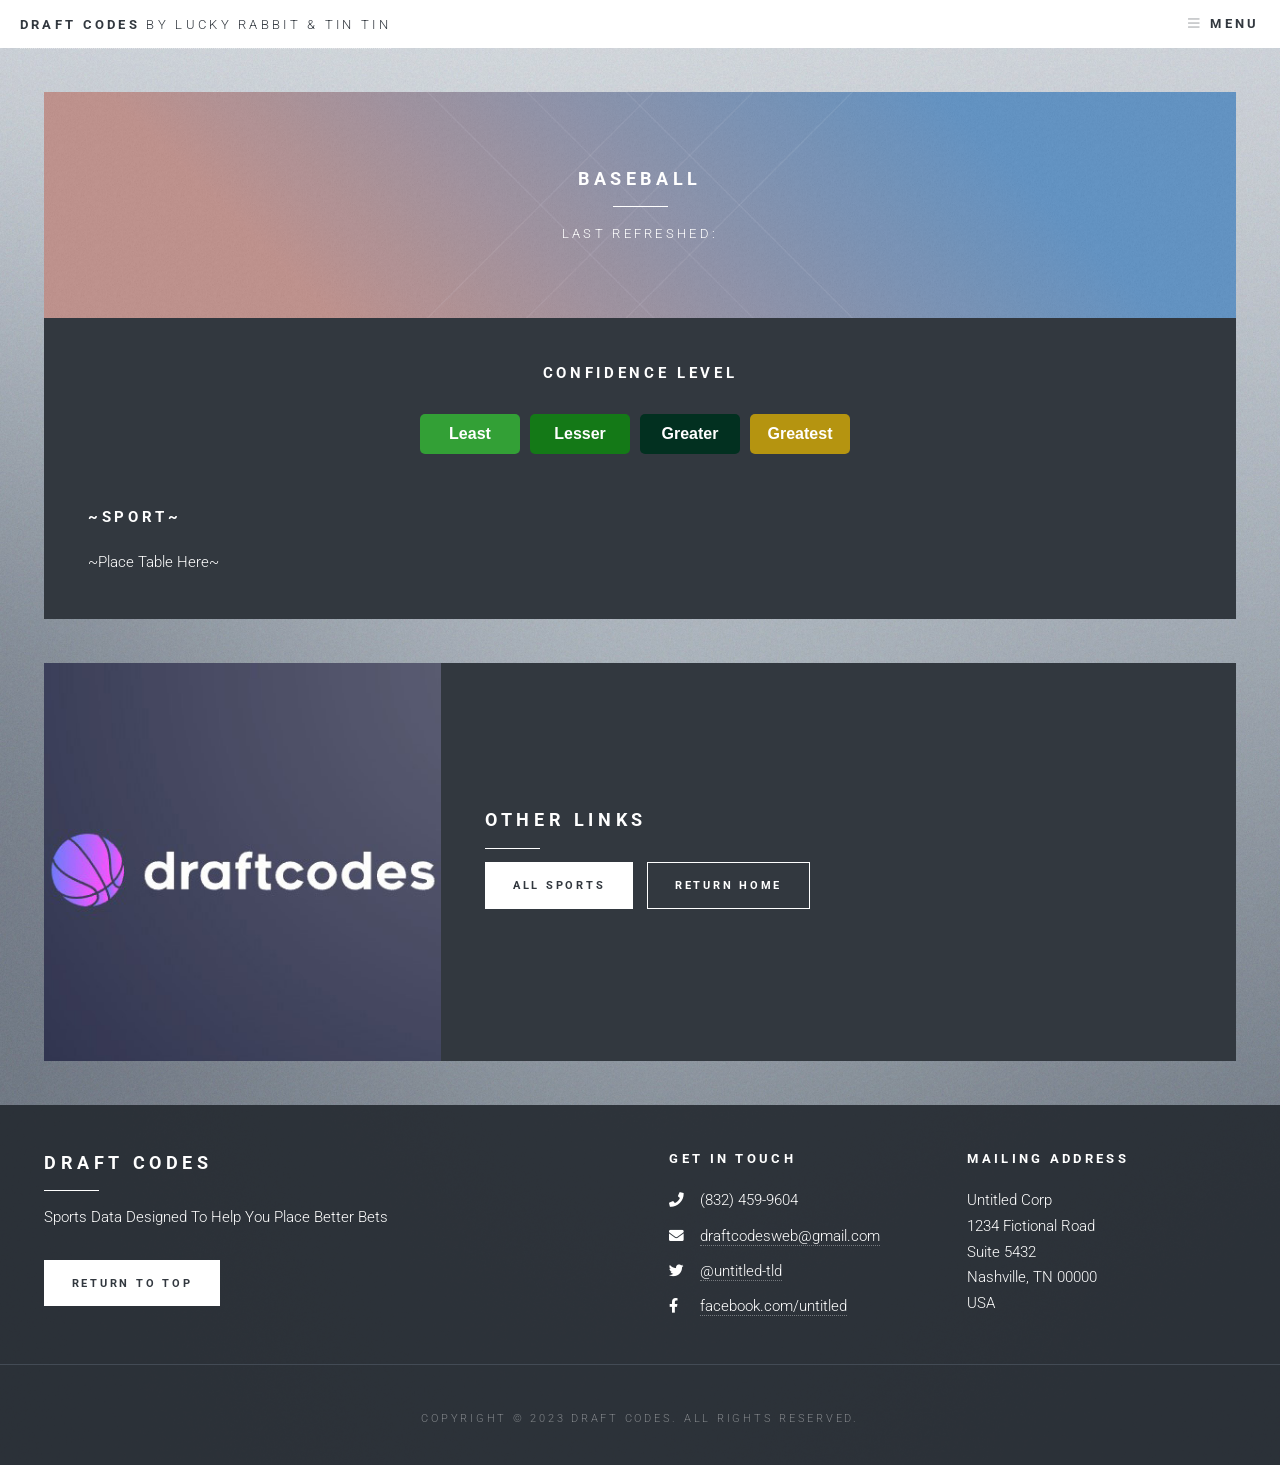
==== commit 25fd8059: "colorlegend" ====
--- a/baseball.html
+++ b/baseball.html
@@ -41,6 +41,8 @@
 									<p>Last Refreshed:</p>
 								</header>
 								<div class="content">
+									<h1 style="text-align: center;">Confidence Level</h1>
+									<iframe src="color-legend.html" frameborder="0" style="width: 100%; height: 100px;"></iframe>
                   <h1>~Sport~</h1>
 									<p>~Place Table Here~</p>
 								</div>
